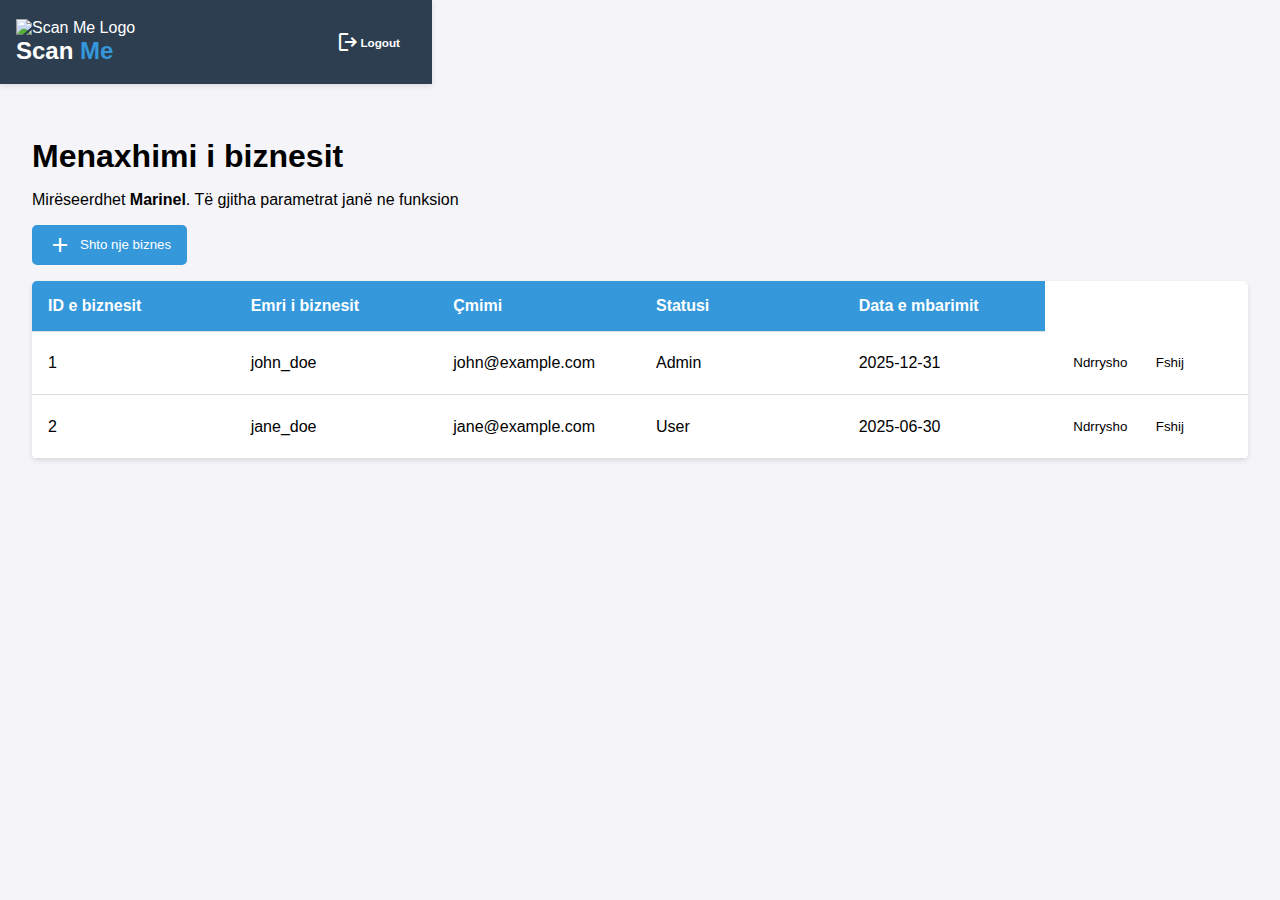
==== index.html @ a4688d8a "Add files via upload" ====
<!DOCTYPE html>
<html lang="en">
<head>
    <meta charset="UTF-8">
    <meta name="viewport" content="width=device-width, initial-scale=1.0">
    <title>Menaxhimi i biznesit</title>
    <link rel="stylesheet" href="https://fonts.googleapis.com/css2?family=Material+Symbols+Outlined:opsz,wght,FILL,GRAD@24,400,0,0" />
    <style>
        body {
            font-family: Arial, sans-serif;
            margin: 0;
            padding: 0;
            box-sizing: border-box;
            background-color: #f4f4f9;
        }
        .container {
            display: flex;
            flex-direction: column;
        }
        nav {
            background: #2c3e50;
            color: white;
            width: 400px;
            padding: 1rem;
            box-shadow: 0 2px 5px rgba(0, 0, 0, 0.1);
            display: flex;
            justify-content: space-between;
            align-items: center;
            flex-wrap: wrap;
        }
        .logo h2 {
            font-size: 1.5rem;
            margin: 0;
        }
        .logo .primary {
            color: #3498db;
        }
        .navbar-links {
            display: flex;
            gap: 1rem;
        }
        .navbar-links a {
            color: white;
            text-decoration: none;
            font-size: 10px;
            display: flex;
            align-items: center;
            padding: 0.5rem 1rem;
            border-radius: 5px;
            transition: background 0.3s;
        }
        .navbar-links a.active, .navbar-links a:hover {
            background: #3498db;
        }
        main {
            padding: 2rem;
            flex: 1;
        }
        main h1 {
            font-size: 2rem;
            margin-bottom: 1rem;
        }
        .user-actions {
            margin-bottom: 1rem;
        }
        .user-actions button {
            background: #3498db;
            color: white;
            border: none;
            padding: 0.5rem 1rem;
            border-radius: 5px;
            cursor: pointer;
            display: flex;
            align-items: center;
            gap: 0.5rem;
            transition: background 0.3s;
        }
        .user-actions button:hover {
            background: #1d6fa5;
        }
        .user-table table {
            width: 100%;
            border-collapse: collapse;
            box-shadow: 0 2px 5px rgba(0, 0, 0, 0.1);
            background: white;
            border-radius: 5px;
            overflow: hidden;
            table-layout: fixed; /* Added for better mobile handling */
        }
        .user-table th, .user-table td {
            padding: 1rem;
            text-align: left;
            border-bottom: 1px solid #ddd;
            word-wrap: break-word; /* Added for better text wrapping */
        }
        .user-table th {
            background: #3498db;
            color: white;
        }
        .user-table tr:hover td {
            background: #f1f1f1;
        }
        button.edit-btn, button.delete-btn, button.save-btn, button.cancel-btn {
            background: none;
            border: none;
            cursor: pointer;
            padding: 0.5rem;
            margin: 0 0.25rem;
            border-radius: 3px;
            transition: background 0.3s;
        }
        button.edit-btn:hover {
            background: #1d6fa5;
            color: white;
        }
        button.delete-btn:hover {
            background: #e74c3c;
            color: white;
        }
        button.save-btn {
            background: #2ecc71;
            color: white;
        }
        button.save-btn:hover {
            background: #27ae60;
        }
        button.cancel-btn {
            background: #e67e22;
            color: white;
        }
        button.cancel-btn:hover {
            background: #d35400;
        }
        input[type="text"], input[type="number"], select, input[type="date"] {
            width: 100%;
            padding: 0.5rem;
            margin: 0.25rem 0;
            border: 1px solid #ccc;
            border-radius: 3px;
            box-sizing: border-box;
        }

        /* Mobile responsiveness */
        @media (max-width: 768px) {
            nav {
                flex-direction: column;
                align-items: flex-start;
            }
            .navbar-links {
                flex-direction: column;
                width: 100%;
            }
            .navbar-links a {
                width: 100%;
                text-align: left;
            }
            main {
                padding: 1rem;
            }
            .user-table table {
                width: 100%;
                overflow-x: auto;
                display: block;
            }
            .user-actions button {
                width: 100%;
                margin-bottom: 1rem;
            }
            .user-table th, .user-table td {
                font-size: 0.9rem;
            }
        }

        /* Very small devices (portrait phones) */
        @media (max-width: 480px) {
            .navbar-links a h3 {
                font-size: 0.9rem;
            }
            .user-actions button {
                font-size: 0.9rem;
                padding: 0.4rem;
            }
            .user-table th, .user-table td {
                font-size: 0.8rem;
                padding: 0.8rem;
            }
        }
    </style>
</head>
<body>
    <div class="container">
        <nav>
            <div class="logo">
                <img src="logo.png" alt="Scan Me Logo" style="height: 40px;"/>
                <h2>Scan <span class="primary">Me</span></h2>
            </div>
            <div class="navbar-links">
                <a href="login.html">
                    <span class="material-symbols-outlined"> logout </span>
                    <h3>Logout</h3>
                </a>
            </div>
        </nav>
        
        <main>
            <h1>Menaxhimi i biznesit</h1>
            <p>Mirëseerdhet <b>Marinel</b>. Të gjitha parametrat janë ne funksion</p>

            <div class="user-actions">
                <button id="add-user-btn">
                    <span class="material-symbols-outlined"> add </span>
                    Shto nje biznes
                </button>
            </div>

            <div class="user-table">
                <table>
                    <thead>
                        <tr>
                            <th>ID e biznesit</th>
                            <th>Emri i biznesit</th>
                            <th>Çmimi</th>
                            <th>Statusi</th>
                            <th>Data e mbarimit</th>
                        </tr>
                    </thead>

                    <tbody id="user-list">
                        <tr>
                            <td>1</td>
                            <td>john_doe</td>
                            <td>john@example.com</td>
                            <td>Admin</td>
                            <td>2025-12-31</td>
                            <td>
                                <button class="edit-btn" onclick="editUser(0)">Ndrrysho</button>
                                <button class="delete-btn" onclick="deleteUser(0)">Fshij</button>
                            </td>
                        </tr>
                    </tbody>
                </table>
            </div>
        </main>
    </div>

    <script>
        // Function to load users from local storage
        function loadUsers() {
            const userList = document.getElementById('user-list');
            const users = JSON.parse(localStorage.getItem('users')) || [];
            userList.innerHTML = '';

            users.forEach((user, index) => {
                const row = document.createElement('tr');
                row.innerHTML = `
                    <td>${index + 1}</td>
                    <td>${user.username}</td>
                    <td>${user.number}</td>
                    <td>${user.role}</td>
                    <td>${user.expiration}</td>
                    <td>
                        <button class='edit-btn' onclick='editUser(${index})'>Ndrrysho</button>
                        <button class='delete-btn' onclick='deleteUser(${index})'>Fshij</button>
                    </td>`;
                userList.appendChild(row);
            });
        }

        // Function to add a new user
        document.getElementById('add-user-btn').addEventListener('click', function () {
            const userList = document.getElementById('user-list');
            const newRow = document.createElement('tr');

            newRow.innerHTML = `
                <td>Biznes i ri</td>
                <td><input type='text' placeholder='Emri i biznesit'></td>
                <td><input type='number' placeholder='Çmimi'></td>
                <td>
                    <select>
                        <option value='Aktiv'>Aktiv</option>
                        <option value='Në pritje'>Në pritje</option>
                    </select>
                </td>
                <td><input type="date"></td>
                <td>
                    <button class='save-btn'>Ruaj</button>
                    <button class='cancel-btn'>Anullo</button>
                </td>`;
            
            userList.appendChild(newRow);

            newRow.querySelector('.save-btn').addEventListener('click', function () {
                const inputs = newRow.querySelectorAll('input, select');
                const username = inputs[0].value;
                const number = inputs[1].value;
                const role = inputs[2].value;
                const expiration = inputs[3].value;

                if (username && number && expiration) {
                    const users = JSON.parse(localStorage.getItem('users')) || [];
                    users.push({ username, number, role, expiration });
                    localStorage.setItem('users', JSON.stringify(users));

                    loadUsers();
                } else {
                    alert('Please fill out all fields');
                }
            });

            newRow.querySelector('.cancel-btn').addEventListener('click', function () {
                newRow.remove();
            });
        });

        // Function to edit a user
        function editUser(index) {
            const users = JSON.parse(localStorage.getItem('users')) || [];
            const user = users[index];

            const userList = document.getElementById('user-list');
            const row = userList.rows[index];

            row.innerHTML = `
                <td>${index + 1}</td>
                <td><input type='text' value='${user.username}'></td>
                <td><input type='number' value='${user.numberl}'></td>
                <td><p id="timeText">Waiting for the time...</p></td>
                <td>
                    <select>
                        <option value='User' ${user.role === 'User' ? 'selected' : ''}>User</option>
                        <option value='Admin' ${user.role === 'Admin' ? 'selected' : ''}>Admin</option>
                    </select>
                </td>
                <td><input type="date" value="${user.expiration}"></td>
                <td>
                    <button class='save-btn'>Ruaj</button>
                    <button class='cancel-btn'>Anullo</button>
                </td>`;

            row.querySelector('.save-btn').addEventListener('click', function () {
                const inputs = row.querySelectorAll('input, select');
                user.username = inputs[0].value;
                user.number = inputs[1].value;
                user.role = inputs[2].value;
                user.expiration = inputs[3].value;

                users[index] = user;
                localStorage.setItem('users', JSON.stringify(users));

                loadUsers();
            });

            row.querySelector('.cancel-btn').addEventListener('click', function () {
                loadUsers();
            });
        }

        // Function to delete a user
        function deleteUser(index) {
            const confirmation = confirm('A jeni i sigurt qe doni te fshini këte biznes?');
            if (confirmation) {
                const users = JSON.parse(localStorage.getItem('users')) || [];
                users.splice(index, 1);
                localStorage.setItem('users', JSON.stringify(users));

                loadUsers();
            }
        }

        // Set up some default users if localStorage is empty
        window.onload = function() {
            if (!localStorage.getItem('users')) {
                const defaultUsers = [
                    { username: 'john_doe', number: 'john@example.com', role: 'Admin', expiration: '2025-12-31' },
                    { username: 'jane_doe', number: 'jane@example.com', role: 'User', expiration: '2025-06-30' }
                ];
                localStorage.setItem('users', JSON.stringify(defaultUsers));
            }

            loadUsers();
        };
    </script>
</body>
</html>
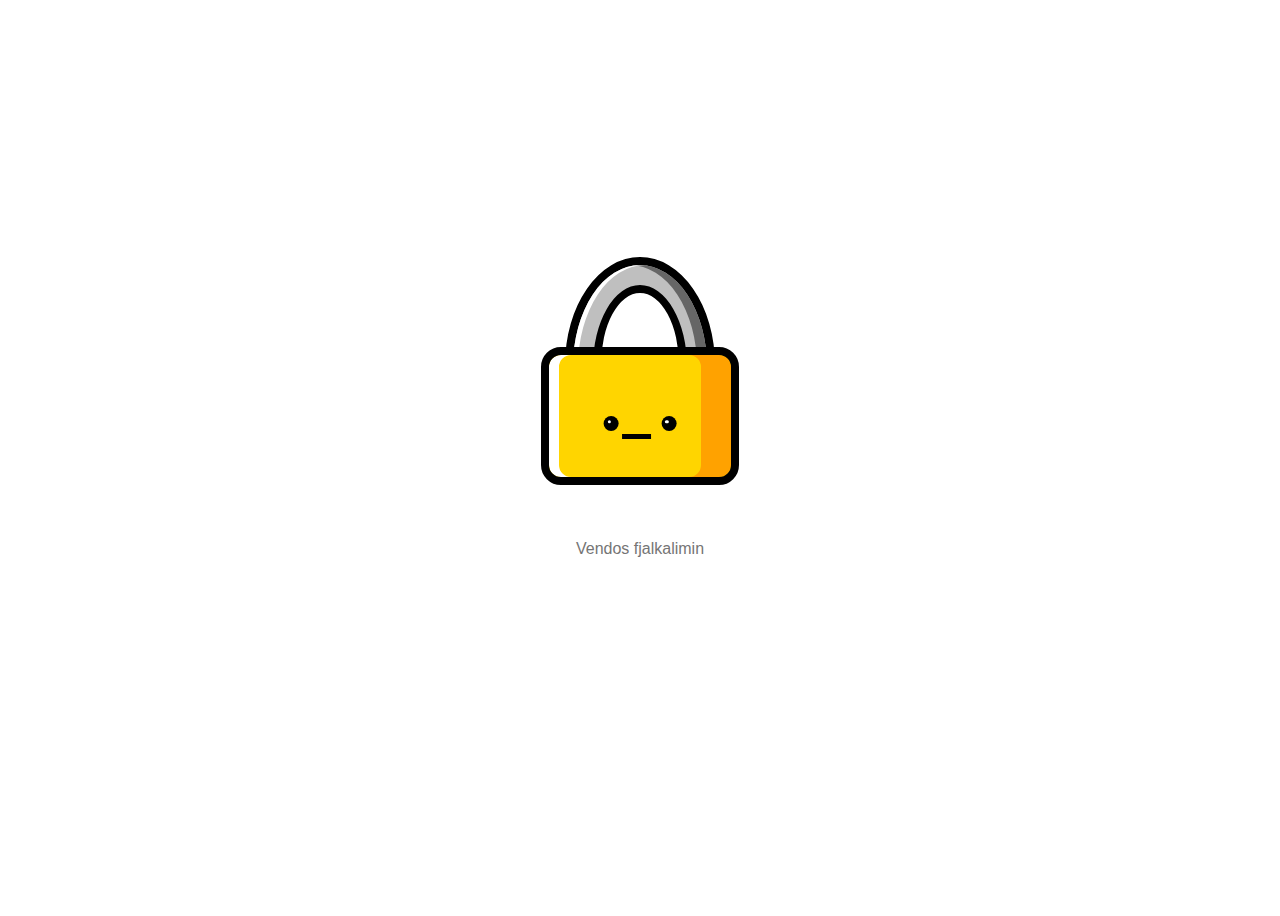
==== commit cd226a62: "Add files via upload" ====
--- a/index.html
+++ b/index.html
@@ -1,384 +1,633 @@
 <!DOCTYPE html>
 <html lang="en">
 <head>
-    <meta charset="UTF-8">
-    <meta name="viewport" content="width=device-width, initial-scale=1.0">
-    <title>Menaxhimi i biznesit</title>
-    <link rel="stylesheet" href="https://fonts.googleapis.com/css2?family=Material+Symbols+Outlined:opsz,wght,FILL,GRAD@24,400,0,0" />
-    <style>
-        body {
-            font-family: Arial, sans-serif;
-            margin: 0;
-            padding: 0;
-            box-sizing: border-box;
-            background-color: #f4f4f9;
-        }
-        .container {
-            display: flex;
-            flex-direction: column;
-        }
-        nav {
-            background: #2c3e50;
-            color: white;
-            width: 400px;
-            padding: 1rem;
-            box-shadow: 0 2px 5px rgba(0, 0, 0, 0.1);
-            display: flex;
-            justify-content: space-between;
-            align-items: center;
-            flex-wrap: wrap;
-        }
-        .logo h2 {
-            font-size: 1.5rem;
-            margin: 0;
-        }
-        .logo .primary {
-            color: #3498db;
-        }
-        .navbar-links {
-            display: flex;
-            gap: 1rem;
-        }
-        .navbar-links a {
-            color: white;
-            text-decoration: none;
-            font-size: 10px;
-            display: flex;
-            align-items: center;
-            padding: 0.5rem 1rem;
-            border-radius: 5px;
-            transition: background 0.3s;
-        }
-        .navbar-links a.active, .navbar-links a:hover {
-            background: #3498db;
-        }
-        main {
-            padding: 2rem;
-            flex: 1;
-        }
-        main h1 {
-            font-size: 2rem;
-            margin-bottom: 1rem;
-        }
-        .user-actions {
-            margin-bottom: 1rem;
-        }
-        .user-actions button {
-            background: #3498db;
-            color: white;
-            border: none;
-            padding: 0.5rem 1rem;
-            border-radius: 5px;
-            cursor: pointer;
-            display: flex;
-            align-items: center;
-            gap: 0.5rem;
-            transition: background 0.3s;
-        }
-        .user-actions button:hover {
-            background: #1d6fa5;
-        }
-        .user-table table {
-            width: 100%;
-            border-collapse: collapse;
-            box-shadow: 0 2px 5px rgba(0, 0, 0, 0.1);
-            background: white;
-            border-radius: 5px;
-            overflow: hidden;
-            table-layout: fixed; /* Added for better mobile handling */
-        }
-        .user-table th, .user-table td {
-            padding: 1rem;
-            text-align: left;
-            border-bottom: 1px solid #ddd;
-            word-wrap: break-word; /* Added for better text wrapping */
-        }
-        .user-table th {
-            background: #3498db;
-            color: white;
-        }
-        .user-table tr:hover td {
-            background: #f1f1f1;
-        }
-        button.edit-btn, button.delete-btn, button.save-btn, button.cancel-btn {
-            background: none;
-            border: none;
-            cursor: pointer;
-            padding: 0.5rem;
-            margin: 0 0.25rem;
-            border-radius: 3px;
-            transition: background 0.3s;
-        }
-        button.edit-btn:hover {
-            background: #1d6fa5;
-            color: white;
-        }
-        button.delete-btn:hover {
-            background: #e74c3c;
-            color: white;
-        }
-        button.save-btn {
-            background: #2ecc71;
-            color: white;
-        }
-        button.save-btn:hover {
-            background: #27ae60;
-        }
-        button.cancel-btn {
-            background: #e67e22;
-            color: white;
-        }
-        button.cancel-btn:hover {
-            background: #d35400;
-        }
-        input[type="text"], input[type="number"], select, input[type="date"] {
-            width: 100%;
-            padding: 0.5rem;
-            margin: 0.25rem 0;
-            border: 1px solid #ccc;
-            border-radius: 3px;
-            box-sizing: border-box;
-        }
+  <meta charset="UTF-8">
+  <meta name="viewport" content="width=device-width, initial-scale=1.0">
+  <title>Login Page</title>
+<style>
+    *,
+*:after,
+*:before {
+  box-sizing: border-box;
+}
+:root {
+  --transition: 0.2;
+  --bg-one: #00f874;
+  --bg-two: #0080ff;
+  --stop: 40;
+  --angle: 45;
+  --border-width: 5;
+  --padlock-size: 300;
+  --border-radius: 6;
+}
+body {
+  align-items: center;
+  display: flex;
+  justify-content: center;
+  min-height: 100vh;
+  font-family: sans-serif;
+background-image: url('https://i.ibb.co/0p0Wzrk/DALL-E-2024-12-02-23-27.png');
 
-        /* Mobile responsiveness */
-        @media (max-width: 768px) {
-            nav {
-                flex-direction: column;
-                align-items: flex-start;
-            }
-            .navbar-links {
-                flex-direction: column;
-                width: 100%;
-            }
-            .navbar-links a {
-                width: 100%;
-                text-align: left;
-            }
-            main {
-                padding: 1rem;
-            }
-            .user-table table {
-                width: 100%;
-                overflow-x: auto;
-                display: block;
-            }
-            .user-actions button {
-                width: 100%;
-                margin-bottom: 1rem;
-            }
-            .user-table th, .user-table td {
-                font-size: 0.9rem;
-            }
-        }
 
-        /* Very small devices (portrait phones) */
-        @media (max-width: 480px) {
-            .navbar-links a h3 {
-                font-size: 0.9rem;
-            }
-            .user-actions button {
-                font-size: 0.9rem;
-                padding: 0.4rem;
-            }
-            .user-table th, .user-table td {
-                font-size: 0.8rem;
-                padding: 0.8rem;
-            }
-        }
-    </style>
+}
+form {
+  display: grid;
+  grid-template-columns: auto;
+  grid-gap: 0.5rem 1rem;
+  right:-150px;
+  justify-items: center;
+  position: relative;
+}
+[type='password'] {
+  padding: 12px 20px;
+  font-size: 1rem;
+  border-width: calc(var(--border-width) * 1px);
+  border-style: solid;
+  border-color: var(--accent);
+  border-radius: calc(var(--border-radius) * 1px);
+  text-align: center;
+  outline: transparent;
+  width: 100%;
+  transition: border-color calc(var(--transition, 0.2) * 1s) ease;
+}
+[type='password']:valid {
+  --accent: #5f0;
+}
+[type='password']:invalid {
+  --accent: rgba(255,43,0,0.5);
+}
+[type='password']:-moz-placeholder-shown {
+  --accent: #fff;
+}
+[type='password']:-ms-input-placeholder {
+  --accent: #fff;
+}
+[type='password']:placeholder-shown {
+  --accent: #fff;
+}
+/* .app {
+  height: 100vh;
+  width: 100vw;
+  position: fixed;
+  top: 0;
+  left: 0;
+  display: flex;
+  align-items: center;
+  flex-direction: column;
+  justify-content: center;
+  background: #f2f2f2;
+  transform: scale(var(--scale));
+  transition: transform calc(var(--transition, 0.2) * 1s) ease;
+} */
+[for='password'],
+#login {
+  height: 0;
+  width: 0;
+  transform: scale(0);
+  position: absolute;
+}
+.logout-button {
+  --size: 52;
+  --lightness: 45;
+  height: calc(var(--size) * 1px);
+  padding: 12px 20px;
+  text-transform: uppercase;
+  font-weight: bold;
+  color: #fff;
+  background: hsl(10, 80%, calc(var(--lightness) * 1%));
+  border: 0;
+  border-radius: calc(var(--border-radius) * 1px);
+  cursor: pointer;
+}
+.logout-button:hover {
+  --lightness: 30;
+}
+.logout-button:active {
+  --lightness: 20;
+}
+.login-button {
+  --size: 52;
+  --lightness: 45;
+  align-items: center;
+  background: hsl(100, 80%, calc(var(--lightness) * 1%));
+  border-radius: calc(var(--border-radius) * 1px);
+  cursor: pointer;
+  display: flex;
+  height: calc(var(--size) * 1px);
+  justify-content: center;
+  padding: 12px 20px;
+  text-transform: uppercase;
+  font-weight: bold;
+  color: #fff;
+  width: 100%;
+  transition: background calc(var(--transition, 0.2) * 1s) ease;
+}
+.login-button svg {
+  transform: translate(50%, 0);
+}
+.login-button * {
+  cursor: pointer;
+}
+.login-button:hover {
+  --lightness: 30;
+}
+.login-button:active {
+  --lightness: 20;
+}
+.login-button svg {
+  height: 24px;
+  width: 24px;
+}
+.login-button svg path {
+  fill: #fff;
+}
+.padlock {
+  --hue: 65;
+  --color: #ffd500;
+  --color-one: #ffa200;
+  --color-two: #fff;
+  height: calc(var(--padlock-size) * 1px);
+  width: calc(var(--padlock-size) * 1px);
+  grid-row: 1;
+  position: relative;
+}
+.padlock__body {
+  border: 8px solid #000;
+  border-radius: 20px;
+  position: absolute;
+  bottom: 10%;
+  width: 66%;
+  height: 46%;
+  left: 50%;
+  transform: translate(-50%, 0);
+  background: var(--color);
+  box-shadow: -30px 0 0px 0px var(--color-one) inset, 10px 0 0px 0px var(--color-two) inset;
+}
+.padlock__face {
+  height: 25%;
+  width: 40%;
+  position: absolute;
+  top: 50%;
+  left: 50%;
+  transform: translate(-50%, 0);
+}
+.padlock__eye {
+  position: absolute;
+  height: 15px;
+  width: 15px;
+  background: #000;
+  top: 0;
+  border-radius: 50%;
+  -webkit-animation: blink 4s infinite linear;
+          animation: blink 4s infinite linear;
+}
+.padlock__eye:after {
+  content: '';
+  height: 25%;
+  width: 25%;
+  background: #fff;
+  border-radius: 50%;
+  position: absolute;
+  top: 50%;
+  left: 50%;
+  transform: translate(-100%, -100%);
+}
+.padlock__eye--left {
+  left: 0;
+}
+.padlock__eye--right {
+  right: 0;
+}
+@-webkit-keyframes blink {
+  0%, 24%, 27%, 100% {
+    transform: scaleY(1);
+  }
+  25%, 26% {
+    transform: scaleY(0);
+  }
+}
+@keyframes blink {
+  0%, 24%, 27%, 100% {
+    transform: scaleY(1);
+  }
+  25%, 26% {
+    transform: scaleY(0);
+  }
+}
+.padlock__mouth {
+  width: 25%;
+  height: 10px;
+  position: absolute;
+  bottom: 0;
+  left: 50%;
+  transform: translate(-50%, 0);
+}
+.padlock__mouth--one {
+  background: #000;
+  height: 5px;
+  width: 40%;
+  left: 45%;
+  bottom: 25%;
+  display: block;
+}
+.padlock__mouth--two,
+.padlock__mouth--three {
+  height: 24px;
+  width: 20px;
+  border-radius: 50%;
+  bottom: 24%;
+  background: transparent;
+  -webkit-clip-path: inset(64% 0 0 0);
+  clip-path: inset(64% 0 0 0);
+  display: none;
+  overflow: hidden;
+}
+.padlock__mouth--two:before,
+.padlock__mouth--three:before {
+  content: '';
+  height: 100%;
+  width: 100%;
+  position: absolute;
+  top: 0;
+  left: 0;
+  border-radius: 50%;
+  border: 4px solid #000;
+}
+.padlock__mouth--three {
+  background: #000;
+}
+.padlock__mouth--three:after {
+  content: '';
+  position: absolute;
+  height: 6px;
+  width: 10px;
+  border-radius: 50%;
+  bottom: -2px;
+  left: 40%;
+  background: #f00;
+}
+.padlock__hook {
+  --delay: 1;
+  --clip: 40;
+  width: 50%;
+  height: 90%;
+  position: absolute;
+  left: 50%;
+  top: 50%;
+  transform: translate(-50%, calc(var(--pos, 40) * -1%));
+  -webkit-clip-path: inset(0 0 30% 0);
+  clip-path: inset(0 0 30% 0);
+  transition: transform calc(var(--transition, 0.2) * 1s) calc(((var(--transition, 0.2) * 1.5) * var(--delay, 0)) * 1s) cubic-bezier(0.78, 0.16, 0.64, 1.8);
+}
+.padlock__hook:after {
+  content: '';
+  position: absolute;
+  top: 50%;
+  left: 50%;
+  width: calc(100% - 16px);
+  height: calc(100% - 16px);
+  border-radius: 50%/40%;
+  transform: translate(-50%, -50%);
+  box-shadow: 5px 0 0 0 #fff inset, -10px 0 0 0 #666 inset;
+  -webkit-clip-path: polygon(0 0, 100% 0, 100% calc(var(--clip) * 1%), 50% calc(var(--clip) * 1%), 50% 100%, 0 100%);
+  clip-path: polygon(0 0, 100% 0, 100% calc(var(--clip) * 1%), 50% calc(var(--clip) * 1%), 50% 100%, 0 100%);
+}
+.padlock__hook > div {
+  position: absolute;
+  top: 50%;
+  left: 50%;
+  transform: translate(-50%, -50%);
+}
+.padlock__hook > div:nth-of-type(1) {
+  width: 100%;
+  height: 100%;
+  border: 36px solid #000;
+  border-radius: 50%/40%;
+  -webkit-clip-path: polygon(0 0, 100% 0, 100% calc(calc(var(--clip) * 1%) + 8px), 50% calc(calc(var(--clip) * 1%) + 8px), 50% 100%, 0 100%);
+  clip-path: polygon(0 0, 100% 0, 100% calc(calc(var(--clip) * 1%) + 8px), 50% calc(calc(var(--clip) * 1%) + 8px), 50% 100%, 0 100%);
+}
+.padlock__hook > div:nth-of-type(2) {
+  width: calc(100% - 16px);
+  height: calc(100% - 16px);
+  border: 20px solid #bfbfbf;
+  border-radius: 50%/40%;
+  -webkit-clip-path: polygon(0 0, 100% 0, 100% calc(var(--clip) * 1%), 50% calc(var(--clip) * 1%), 50% 100%, 0 100%);
+  clip-path: polygon(0 0, 100% 0, 100% calc(var(--clip) * 1%), 50% calc(var(--clip) * 1%), 50% 100%, 0 100%);
+}
+.logout-message {
+  display: block;
+  width: 100%;
+  border-radius: calc(var(--border-radius) * 1px);
+  padding: 1rem;
+  background: #fff;
+  text-align: center;
+  font-weight: bold;
+}
+#login:checked ~ .app {
+  --scale: 1;
+}
+[type='password']:valid ~ #login,
+[type='password']:valid ~ [for='login'] {
+  visibility: visible;
+}
+[type='password']:valid ~ #login:hover ~ .padlock .padlock__mouth--one,
+[type='password']:valid ~ [for='login']:hover ~ .padlock .padlock__mouth--one,
+[type='password']:valid ~ #login:hover ~ .padlock .padlock__mouth--two,
+[type='password']:valid ~ [for='login']:hover ~ .padlock .padlock__mouth--two {
+  display: none;
+}
+[type='password']:valid ~ #login:hover ~ .padlock .padlock__mouth--three,
+[type='password']:valid ~ [for='login']:hover ~ .padlock .padlock__mouth--three {
+  display: block;
+}
+[type='password']:valid ~ .padlock .padlock__mouth--one {
+  display: none;
+}
+[type='password']:valid ~ .padlock .padlock__mouth--two {
+  display: block;
+}
+[type='password']:valid ~ .padlock .padlock__hook {
+  --pos: 60;
+  --delay: 0;
+}
+[type='password']:-moz-placeholder-shown ~ .app {
+  -moz-transition: transform 0s 0s ease;
+  transition: transform 0s 0s ease;
+}
+[type='password']:-ms-input-placeholder ~ .app {
+  -ms-transition: transform 0s 0s ease;
+  transition: transform 0s 0s ease;
+}
+[type='password']:placeholder-shown ~ .app {
+  transition: transform 0s 0s ease;
+}
+.app:focus-within ~ .logout-message {
+  visibility: visible;
+  grid-row: 3;
+}
+#login,
+[for='login'],
+.logout-message {
+  visibility: hidden;
+}
+.app {
+  --scale: 0;
+}
+
+</style>
 </head>
 <body>
-    <div class="container">
-        <nav>
-            <div class="logo">
-                <img src="logo.png" alt="Scan Me Logo" style="height: 40px;"/>
-                <h2>Scan <span class="primary">Me</span></h2>
-            </div>
-            <div class="navbar-links">
-                <a href="login.html">
-                    <span class="material-symbols-outlined"> logout </span>
-                    <h3>Logout</h3>
-                </a>
-            </div>
-        </nav>
-        
-        <main>
-            <h1>Menaxhimi i biznesit</h1>
-            <p>Mirëseerdhet <b>Marinel</b>. Të gjitha parametrat janë ne funksion</p>
+  <style>
+		/* customizable snowflake styling */
+		.snowflake {
+		  color: #ffffff;
+		  font-size: 1.1em;
+		  font-family: Arial, sans-serif;
+		  text-shadow: 0 0 1px #000;
+		}
+		
+		.snowflake,.snowflake .inner{animation-iteration-count:infinite;animation-play-state:running}@keyframes snowflakes-fall{0%{transform:translateY(0)}100%{transform:translateY(110vh)}}@keyframes snowflakes-shake{0%,100%{transform:translateX(0)}50%{transform:translateX(80px)}}.snowflake{position:fixed;top:-10%;z-index:9999;-webkit-user-select:none;user-select:none;cursor:default;animation-name:snowflakes-shake;animation-duration:3s;animation-timing-function:ease-in-out}.snowflake .inner{animation-duration:10s;animation-name:snowflakes-fall;animation-timing-function:linear}.snowflake:nth-of-type(0){left:1%;animation-delay:0s}.snowflake:nth-of-type(0) .inner{animation-delay:0s}.snowflake:first-of-type{left:10%;animation-delay:1s}.snowflake:first-of-type .inner,.snowflake:nth-of-type(8) .inner{animation-delay:1s}.snowflake:nth-of-type(2){left:20%;animation-delay:.5s}.snowflake:nth-of-type(2) .inner,.snowflake:nth-of-type(6) .inner{animation-delay:6s}.snowflake:nth-of-type(3){left:30%;animation-delay:2s}.snowflake:nth-of-type(11) .inner,.snowflake:nth-of-type(3) .inner{animation-delay:4s}.snowflake:nth-of-type(4){left:40%;animation-delay:2s}.snowflake:nth-of-type(10) .inner,.snowflake:nth-of-type(4) .inner{animation-delay:2s}.snowflake:nth-of-type(5){left:50%;animation-delay:3s}.snowflake:nth-of-type(5) .inner{animation-delay:8s}.snowflake:nth-of-type(6){left:60%;animation-delay:2s}.snowflake:nth-of-type(7){left:70%;animation-delay:1s}.snowflake:nth-of-type(7) .inner{animation-delay:2.5s}.snowflake:nth-of-type(8){left:80%;animation-delay:0s}.snowflake:nth-of-type(9){left:90%;animation-delay:1.5s}.snowflake:nth-of-type(9) .inner{animation-delay:3s}.snowflake:nth-of-type(10){left:25%;animation-delay:0s}.snowflake:nth-of-type(11){left:65%;animation-delay:2.5s}
+		</style>
+		<div class="snowflakes" aria-hidden="true">
+		  <div class="snowflake">
+			<div class="inner">●</div>
+		  </div>
+		  <div class="snowflake">
+			<div class="inner">●</div>
+		  </div>
+		  <div class="snowflake">
+			<div class="inner">●</div>
+		  </div>
+		  <div class="snowflake">
+			<div class="inner">●</div>
+		  </div>
+		  <div class="snowflake">
+			<div class="inner">●</div>
+		  </div>
+		  <div class="snowflake">
+			<div class="inner">●</div>
+		  </div>
+		  <div class="snowflake">
+			<div class="inner">●</div>
+		  </div>
+		  <div class="snowflake">
+			<div class="inner">●</div>
+		  </div>
+		  <div class="snowflake">
+			<div class="inner">●</div>
+		  </div>
+		  <div class="snowflake">
+			<div class="inner">●</div>
+		  </div>
+		  <div class="snowflake">
+			<div class="inner">●</div>
+		  </div>
+		  <div class="snowflake">
+			<div class="inner">●</div>
+		  </div>
+		  <div class="snowflake">
+			<div class="inner">●</div>
+		  </div>
+		  <div class="snowflake">
+			<div class="inner">●</div>
+		  </div>
+		  <div class="snowflake">
+			<div class="inner">●</div>
+		  </div>
+		  <div class="snowflake">
+			<div class="inner">●</div>
+		  </div>
+		  <div class="snowflake">
+			<div class="inner">●</div>
+		  </div>
+		  <div class="snowflake">
+			<div class="inner">●</div>
+		  </div>
+		  <div class="snowflake">
+			<div class="inner">●</div>
+		  </div>
+		  <div class="snowflake">
+			<div class="inner">●</div>
+		  </div>
+		  <div class="snowflake">
+			<div class="inner">●</div>
+		  </div>
+		  <div class="snowflake">
+			<div class="inner">●</div>
+		  </div>
+		  <div class="snowflake">
+			<div class="inner">●</div>
+		  </div>
+		  <div class="snowflake">
+			<div class="inner">●</div>
+		  </div>
+		  <div class="snowflake">
+			<div class="inner">●</div>
+		  </div>
+		  <div class="snowflake">
+			<div class="inner">●</div>
+		  </div>
+		  <div class="snowflake">
+			<div class="inner">●</div>
+		  </div>
+		  <div class="snowflake">
+			<div class="inner">●</div>
+		  </div>
+		  <div class="snowflake">
+			<div class="inner">●</div>
+		  </div>
+		  <div class="snowflake">
+			<div class="inner">●</div>
+		  </div>
+		  <div class="snowflake">
+			<div class="inner">●</div>
+		  </div>
+		  <div class="snowflake">
+			<div class="inner">●</div>
+		  </div>
+		  <div class="snowflake">
+			<div class="inner">●</div>
+		  </div>
+		  <div class="snowflake">
+			<div class="inner">●</div>
+		  </div>
+		  <div class="snowflake">
+			<div class="inner">●</div>
+		  </div>
+		  <div class="snowflake">
+			<div class="inner">●</div>
+		  </div>
+		  <div class="snowflake">
+			<div class="inner">●</div>
+		  </div>
+		  <div class="snowflake">
+			<div class="inner">●</div>
+		  </div>
+		  <div class="snowflake">
+			<div class="inner">●</div>
+		  </div>
+		  <div class="snowflake">
+			<div class="inner">●</div>
+		  </div>
+		  <div class="snowflake">
+			<div class="inner">●</div>
+		  </div>
+		  <div class="snowflake">
+			<div class="inner">●</div>
+		  </div>
+		  <div class="snowflake">
+			<div class="inner">●</div>
+		  </div>
+		  <div class="snowflake">
+			<div class="inner">●</div>
+		  </div>
+		  <div class="snowflake">
+			<div class="inner">●</div>
+		  </div>
+		  <div class="snowflake">
+			<div class="inner">●</div>
+		  </div>
+		  <div class="snowflake">
+			<div class="inner">●</div>
+		  </div>
+		  <div class="snowflake">
+			<div class="inner">●</div>
+		  </div>
+		  <div class="snowflake">
+			<div class="inner">●</div>
+		  </div>
+		  <div class="snowflake">
+			<div class="inner">●</div>
+		  </div>
+		  <div class="snowflake">
+			<div class="inner">●</div>
+		  </div>
+		  <div class="snowflake">
+			<div class="inner">●</div>
+		  </div>
+		  <div class="snowflake">
+			<div class="inner">●</div>
+		  </div>
+		  <div class="snowflake">
+			<div class="inner">●</div>
+		  </div>
+		  <div class="snowflake">
+			<div class="inner">●</div>
+		  </div>
+		  <div class="snowflake">
+			<div class="inner">●</div>
+		  </div>
+		  <div class="snowflake">
+			<div class="inner">●</div>
+		  </div>
+		  <div class="snowflake">
+			<div class="inner">●</div>
+		  </div>
+		  <div class="snowflake">
+			<div class="inner">●</div>
+		  </div>
+		  <div class="snowflake">
+			<div class="inner">●</div>
+		  </div>
+		  <div class="snowflake">
+			<div class="inner">●</div>
+		  </div>
+		  <div class="snowflake">
+			<div class="inner">●</div>
+		  </div>
+		  <div class="snowflake">
+			<div class="inner">●</div>
+		  </div>
+		  <div class="snowflake">
+			<div class="inner">●</div>
+		  </div>
+		  <div class="snowflake">
+			<div class="inner">●</div>
+		  </div>
+		  <div class="snowflake">
+			<div class="inner">●</div>
+		  </div>
+		  <div class="snowflake">
+			<div class="inner">●</div>
+		  </div>
+		</div>
 
-            <div class="user-actions">
-                <button id="add-user-btn">
-                    <span class="material-symbols-outlined"> add </span>
-                    Shto nje biznes
-                </button>
-            </div>
-
-            <div class="user-table">
-                <table>
-                    <thead>
-                        <tr>
-                            <th>ID e biznesit</th>
-                            <th>Emri i biznesit</th>
-                            <th>Çmimi</th>
-                            <th>Statusi</th>
-                            <th>Data e mbarimit</th>
-                        </tr>
-                    </thead>
-
-                    <tbody id="user-list">
-                        <tr>
-                            <td>1</td>
-                            <td>john_doe</td>
-                            <td>john@example.com</td>
-                            <td>Admin</td>
-                            <td>2025-12-31</td>
-                            <td>
-                                <button class="edit-btn" onclick="editUser(0)">Ndrrysho</button>
-                                <button class="delete-btn" onclick="deleteUser(0)">Fshij</button>
-                            </td>
-                        </tr>
-                    </tbody>
-                </table>
-            </div>
-        </main>
+<form onsubmit="return false;">
+    <label for="password">Fjalkalimi</label>
+    <input id="password" type="password" pattern="0420" placeholder="Vendos fjalkalimin" required="required"/>
+    <input id="login" type="checkbox"/>
+    <label class="login-button" for="login" onclick="visitPage();"><span>Enter</span>
+      <svg>
+        <path d="M10,17V14H3V10H10V7L15,12L10,17M7,2H17A2,2 0 0,1 19,4V20A2,2 0 0,1 17,22H7A2,2 0 0,1 5,20V16H7V20H17V4H7V8H5V4A2,2 0 0,1 7,2Z"></path>
+      </svg>
+    </label>
+    <div class="padlock">
+      <div class="padlock__hook">
+        <div class="padlock__hook-body"></div>
+        <div class="padlock__hook-body"></div>
+      </div>
+      <div class="padlock__body">
+        <div class="padlock__face">
+          <div class="padlock__eye padlock__eye--left"></div>
+          <div class="padlock__eye padlock__eye--right"></div>
+          <div class="padlock__mouth padlock__mouth--one"></div>
+          <div class="padlock__mouth padlock__mouth--two"></div>
+          <div class="padlock__mouth padlock__mouth--three"></div>
+        </div>
+      </div>
     </div>
-
-    <script>
-        // Function to load users from local storage
-        function loadUsers() {
-            const userList = document.getElementById('user-list');
-            const users = JSON.parse(localStorage.getItem('users')) || [];
-            userList.innerHTML = '';
-
-            users.forEach((user, index) => {
-                const row = document.createElement('tr');
-                row.innerHTML = `
-                    <td>${index + 1}</td>
-                    <td>${user.username}</td>
-                    <td>${user.number}</td>
-                    <td>${user.role}</td>
-                    <td>${user.expiration}</td>
-                    <td>
-                        <button class='edit-btn' onclick='editUser(${index})'>Ndrrysho</button>
-                        <button class='delete-btn' onclick='deleteUser(${index})'>Fshij</button>
-                    </td>`;
-                userList.appendChild(row);
-            });
-        }
-
-        // Function to add a new user
-        document.getElementById('add-user-btn').addEventListener('click', function () {
-            const userList = document.getElementById('user-list');
-            const newRow = document.createElement('tr');
-
-            newRow.innerHTML = `
-                <td>Biznes i ri</td>
-                <td><input type='text' placeholder='Emri i biznesit'></td>
-                <td><input type='number' placeholder='Çmimi'></td>
-                <td>
-                    <select>
-                        <option value='Aktiv'>Aktiv</option>
-                        <option value='Në pritje'>Në pritje</option>
-                    </select>
-                </td>
-                <td><input type="date"></td>
-                <td>
-                    <button class='save-btn'>Ruaj</button>
-                    <button class='cancel-btn'>Anullo</button>
-                </td>`;
-            
-            userList.appendChild(newRow);
-
-            newRow.querySelector('.save-btn').addEventListener('click', function () {
-                const inputs = newRow.querySelectorAll('input, select');
-                const username = inputs[0].value;
-                const number = inputs[1].value;
-                const role = inputs[2].value;
-                const expiration = inputs[3].value;
-
-                if (username && number && expiration) {
-                    const users = JSON.parse(localStorage.getItem('users')) || [];
-                    users.push({ username, number, role, expiration });
-                    localStorage.setItem('users', JSON.stringify(users));
-
-                    loadUsers();
-                } else {
-                    alert('Please fill out all fields');
-                }
-            });
-
-            newRow.querySelector('.cancel-btn').addEventListener('click', function () {
-                newRow.remove();
-            });
-        });
-
-        // Function to edit a user
-        function editUser(index) {
-            const users = JSON.parse(localStorage.getItem('users')) || [];
-            const user = users[index];
-
-            const userList = document.getElementById('user-list');
-            const row = userList.rows[index];
-
-            row.innerHTML = `
-                <td>${index + 1}</td>
-                <td><input type='text' value='${user.username}'></td>
-                <td><input type='number' value='${user.numberl}'></td>
-                <td><p id="timeText">Waiting for the time...</p></td>
-                <td>
-                    <select>
-                        <option value='User' ${user.role === 'User' ? 'selected' : ''}>User</option>
-                        <option value='Admin' ${user.role === 'Admin' ? 'selected' : ''}>Admin</option>
-                    </select>
-                </td>
-                <td><input type="date" value="${user.expiration}"></td>
-                <td>
-                    <button class='save-btn'>Ruaj</button>
-                    <button class='cancel-btn'>Anullo</button>
-                </td>`;
-
-            row.querySelector('.save-btn').addEventListener('click', function () {
-                const inputs = row.querySelectorAll('input, select');
-                user.username = inputs[0].value;
-                user.number = inputs[1].value;
-                user.role = inputs[2].value;
-                user.expiration = inputs[3].value;
-
-                users[index] = user;
-                localStorage.setItem('users', JSON.stringify(users));
-
-                loadUsers();
-            });
-
-            row.querySelector('.cancel-btn').addEventListener('click', function () {
-                loadUsers();
-            });
-        }
-
-        // Function to delete a user
-        function deleteUser(index) {
-            const confirmation = confirm('A jeni i sigurt qe doni te fshini këte biznes?');
-            if (confirmation) {
-                const users = JSON.parse(localStorage.getItem('users')) || [];
-                users.splice(index, 1);
-                localStorage.setItem('users', JSON.stringify(users));
-
-                loadUsers();
-            }
-        }
-
-        // Set up some default users if localStorage is empty
-        window.onload = function() {
-            if (!localStorage.getItem('users')) {
-                const defaultUsers = [
-                    { username: 'john_doe', number: 'john@example.com', role: 'Admin', expiration: '2025-12-31' },
-                    { username: 'jane_doe', number: 'jane@example.com', role: 'User', expiration: '2025-06-30' }
-                ];
-                localStorage.setItem('users', JSON.stringify(defaultUsers));
-            }
-
-            loadUsers();
-        };
-    </script>
+    <div class="app">
+     
+    </div><span class="logout-message">You have logged out.</span>
+  </form>
+  <script>
+    function visitPage(){
+        window.location='index.html';
+    }
+  </script>
+    <canvas id="skyCanvas"></canvas>
+    <div id="christmasScene">
+        <div id="cityBanner"></div>
+    </div>
 </body>
 </html>
